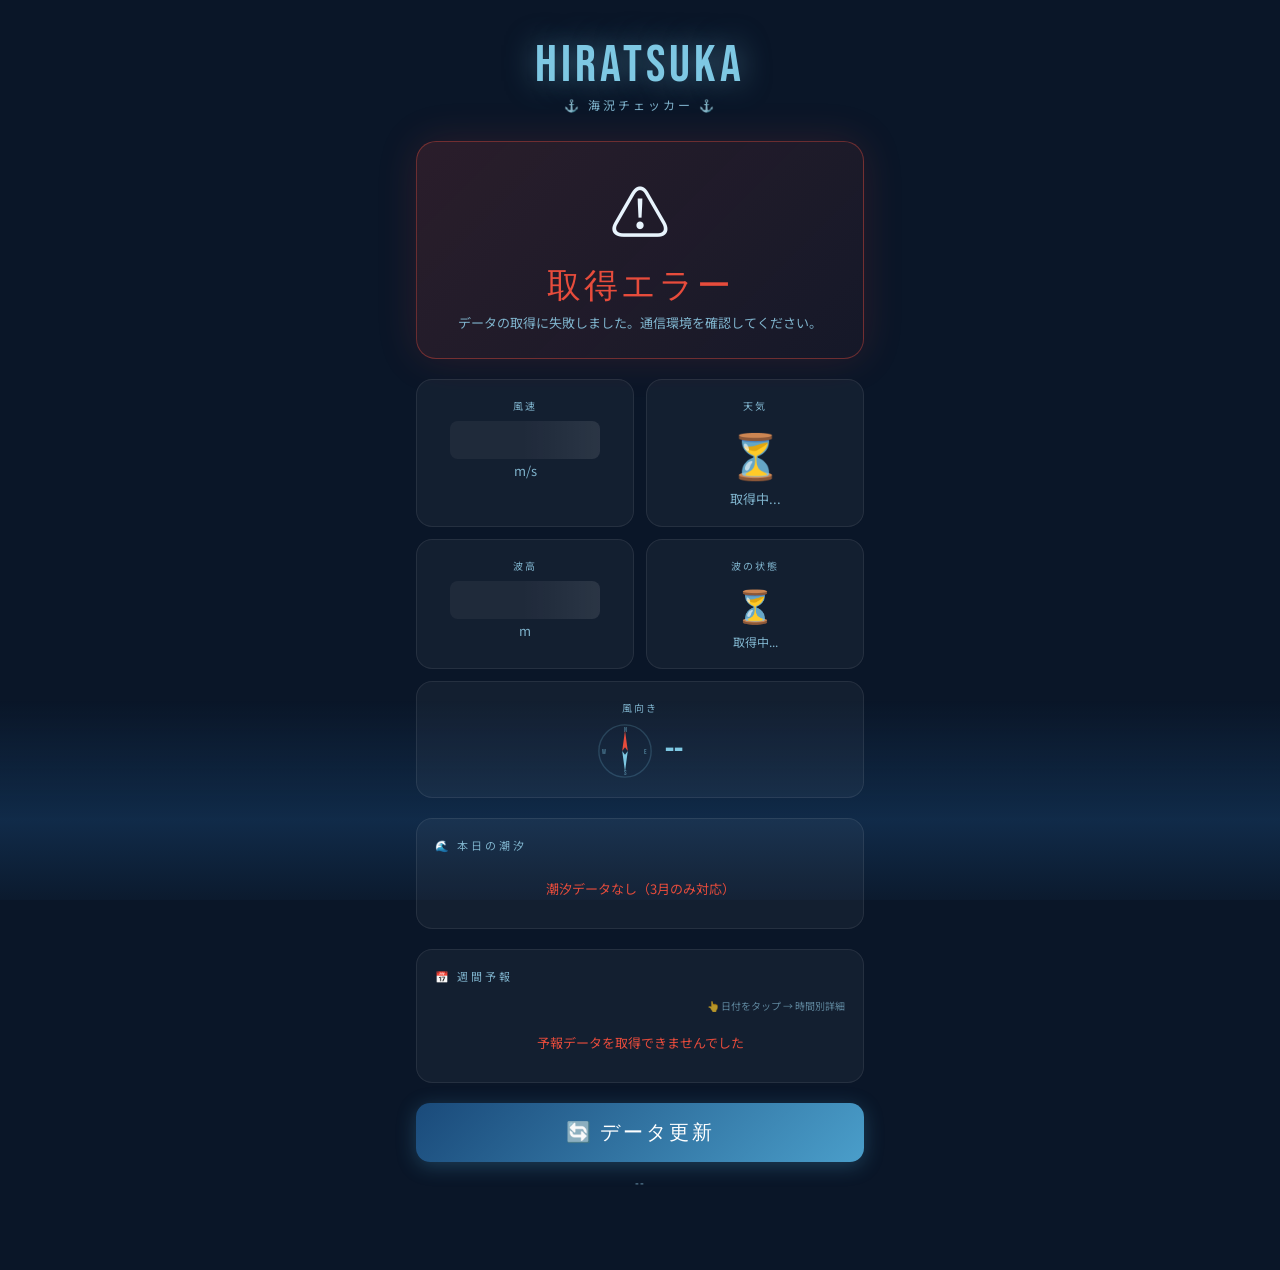
==== hiratsuka-weather.html @ 856305d1 "Add files via upload" ====
<!DOCTYPE html>
<html lang="ja">
<head>
<meta charset="UTF-8">
<meta name="viewport" content="width=device-width, initial-scale=1.0">
<title>平塚 海況チェッカー</title>
<link href="https://fonts.googleapis.com/css2?family=Bebas+Neue&family=Noto+Sans+JP:wght@300;400;700&display=swap" rel="stylesheet">
<style>
  :root {
    --ocean:#0a1628;--deep:#0d2137;--wave:#1a4a7a;--foam:#4a9eca;--sky:#7ec8e3;
    --go:#2ecc71;--warn:#f39c12;--stop:#e74c3c;--text:#e8f4fd;--muted:#7fb3cc;
  }
  *{margin:0;padding:0;box-sizing:border-box}
  body{background:var(--ocean);color:var(--text);font-family:'Noto Sans JP',sans-serif;min-height:100vh;overflow-x:hidden}
  body::before{content:'';position:fixed;bottom:0;left:0;right:0;height:200px;background:linear-gradient(180deg,transparent,var(--wave) 60%,var(--deep));opacity:0.4;animation:wavePulse 4s ease-in-out infinite;pointer-events:none;z-index:0}
  @keyframes wavePulse{0%,100%{transform:translateY(0)}50%{transform:translateY(-15px)}}
  @keyframes float{0%,100%{transform:translateY(0)}50%{transform:translateY(-8px)}}
  .container{max-width:480px;margin:0 auto;padding:24px 16px 80px;position:relative;z-index:1}
  header{text-align:center;margin-bottom:28px;padding-top:16px}
  .title{font-family:'Bebas Neue',cursive;font-size:52px;letter-spacing:4px;color:var(--sky);line-height:1;text-shadow:0 0 30px rgba(126,200,227,0.5)}
  .subtitle{font-size:12px;color:var(--muted);letter-spacing:3px;margin-top:4px}
  .verdict-card{border-radius:20px;padding:24px;margin-bottom:20px;text-align:center;border:1px solid rgba(255,255,255,0.1);transition:all 0.5s}
  .verdict-card.go{background:linear-gradient(135deg,rgba(46,204,113,0.15),rgba(46,204,113,0.05));border-color:rgba(46,204,113,0.4);box-shadow:0 0 40px rgba(46,204,113,0.15)}
  .verdict-card.warn{background:linear-gradient(135deg,rgba(243,156,18,0.15),rgba(243,156,18,0.05));border-color:rgba(243,156,18,0.4);box-shadow:0 0 40px rgba(243,156,18,0.15)}
  .verdict-card.stop{background:linear-gradient(135deg,rgba(231,76,60,0.15),rgba(231,76,60,0.05));border-color:rgba(231,76,60,0.4);box-shadow:0 0 40px rgba(231,76,60,0.15)}
  .verdict-card.loading{background:linear-gradient(135deg,rgba(74,158,202,0.1),rgba(74,158,202,0.05));border-color:rgba(74,158,202,0.3)}
  .verdict-emoji{font-size:60px;display:block;margin-bottom:10px;animation:float 3s ease-in-out infinite}
  .verdict-text{font-family:'Bebas Neue',cursive;font-size:34px;letter-spacing:3px;margin-bottom:4px}
  .verdict-text.go{color:var(--go)}.verdict-text.warn{color:var(--warn)}.verdict-text.stop{color:var(--stop)}
  .verdict-sub{font-size:13px;color:var(--muted);line-height:1.6}
  .data-grid{display:grid;grid-template-columns:1fr 1fr;gap:12px;margin-bottom:20px}
  .data-card{background:rgba(255,255,255,0.04);border:1px solid rgba(255,255,255,0.08);border-radius:16px;padding:18px 14px;text-align:center}
  .data-card.full-width{grid-column:1/-1}
  .data-label{font-size:10px;letter-spacing:2px;text-transform:uppercase;color:var(--muted);margin-bottom:8px}
  .data-value{font-family:'Bebas Neue',cursive;font-size:40px;line-height:1;color:var(--sky)}
  .data-unit{font-size:13px;color:var(--muted);margin-top:2px}
  .weather-icon{font-size:44px;display:block;margin-bottom:4px}
  .weather-desc{font-size:13px;color:var(--muted)}
  .wind-direction-display{display:flex;align-items:center;justify-content:center;gap:12px;margin-top:4px}
  .compass{width:56px;height:56px}
  .compass svg{width:100%;height:100%}
  .direction-name{font-family:'Bebas Neue',cursive;font-size:34px;color:var(--sky)}
  .section{background:rgba(255,255,255,0.04);border:1px solid rgba(255,255,255,0.08);border-radius:16px;padding:18px;margin-bottom:20px}
  .section-title{font-size:11px;letter-spacing:3px;text-transform:uppercase;color:var(--muted);margin-bottom:14px}
  .tide-row{display:flex;align-items:center;justify-content:space-between;padding:9px 0;border-bottom:1px solid rgba(255,255,255,0.05)}
  .tide-row:last-child{border-bottom:none}
  .tide-row.past{opacity:0.35}
  .tide-row.next{background:rgba(126,200,227,0.07);border-radius:10px;padding:9px 8px;margin:0 -8px}
  .tide-time{font-family:'Bebas Neue',cursive;font-size:22px;width:70px;display:flex;align-items:center;gap:5px}
  .next-badge{font-size:10px;background:var(--foam);color:var(--ocean);border-radius:4px;padding:1px 5px;font-family:'Noto Sans JP',sans-serif;font-weight:700}
  .tide-type{font-size:13px;font-weight:700;flex:1;text-align:center}
  .tide-type.high{color:var(--foam)}.tide-type.low{color:var(--muted)}
  .tide-height{font-family:'Bebas Neue',cursive;font-size:24px;color:var(--sky)}
  .tide-unit{font-size:12px;color:var(--muted)}
  .tap-hint{font-size:10px;color:var(--muted);text-align:right;margin-bottom:8px;opacity:0.7}
  .forecast-row{display:flex;align-items:center;padding:11px 10px;border-radius:12px;border-bottom:1px solid rgba(255,255,255,0.05);cursor:pointer;transition:background 0.2s;gap:8px}
  .forecast-row:last-child{border-bottom:none}
  .forecast-row:active,.forecast-row.active{background:rgba(126,200,227,0.1)}
  .forecast-day{font-size:13px;color:var(--text);width:52px;flex-shrink:0;line-height:1.4}
  .forecast-day span{display:block;font-size:10px;color:var(--muted)}
  .forecast-icon{font-size:20px;flex-shrink:0}
  .forecast-winds{flex:1;text-align:center}
  .wind-range{font-family:'Bebas Neue',cursive;font-size:15px;white-space:nowrap}
  .wind-min{color:var(--go)}.wind-max{color:var(--warn)}
  .wind-range-label{font-size:9px;color:var(--muted);margin-top:1px}
  .forecast-badge{font-size:10px;padding:3px 7px;border-radius:20px;font-weight:700;letter-spacing:1px;flex-shrink:0}
  .badge-go{background:rgba(46,204,113,0.2);color:var(--go);border:1px solid rgba(46,204,113,0.3)}
  .badge-warn{background:rgba(243,156,18,0.2);color:var(--warn);border:1px solid rgba(243,156,18,0.3)}
  .badge-stop{background:rgba(231,76,60,0.2);color:var(--stop);border:1px solid rgba(231,76,60,0.3)}
  .modal-overlay{display:none;position:fixed;inset:0;background:rgba(0,0,0,0.75);z-index:100;align-items:flex-end;justify-content:center;backdrop-filter:blur(4px)}
  .modal-overlay.open{display:flex}
  .modal{background:linear-gradient(180deg,#0d2137,#0a1628);border:1px solid rgba(126,200,227,0.2);border-radius:24px 24px 0 0;width:100%;max-width:480px;max-height:85vh;overflow-y:auto;padding:24px 20px 40px;animation:slideUp 0.3s ease}
  @keyframes slideUp{from{transform:translateY(100%)}to{transform:translateY(0)}}
  .modal-header{display:flex;justify-content:space-between;align-items:center;margin-bottom:20px}
  .modal-title{font-family:'Bebas Neue',cursive;font-size:28px;color:var(--sky);letter-spacing:2px}
  .modal-close{font-size:20px;cursor:pointer;color:var(--muted);background:rgba(255,255,255,0.08);border:none;border-radius:50%;width:36px;height:36px;display:flex;align-items:center;justify-content:center}
  .modal-section-title{font-size:10px;letter-spacing:3px;color:var(--muted);text-transform:uppercase;margin:16px 0 10px}
  .hourly-grid{display:grid;grid-template-columns:repeat(4,1fr);gap:8px}
  .hourly-item{background:rgba(255,255,255,0.05);border-radius:10px;padding:8px 4px;text-align:center}
  .hourly-item.ok{border:1px solid rgba(46,204,113,0.35)}
  .hourly-item.caution{border:1px solid rgba(243,156,18,0.35)}
  .hourly-item.ng{border:1px solid rgba(231,76,60,0.35)}
  .hourly-time{font-size:10px;color:var(--muted);margin-bottom:3px}
  .hourly-wind{font-family:'Bebas Neue',cursive;font-size:18px}
  .hourly-wind.ok{color:var(--go)}.hourly-wind.caution{color:var(--warn)}.hourly-wind.ng{color:var(--stop)}
  .refresh-btn{width:100%;background:linear-gradient(135deg,var(--wave),var(--foam));border:none;border-radius:14px;padding:16px;color:white;font-family:'Bebas Neue',cursive;font-size:20px;letter-spacing:3px;cursor:pointer;transition:all 0.3s;box-shadow:0 4px 20px rgba(74,158,202,0.3)}
  .refresh-btn:hover{transform:translateY(-2px);box-shadow:0 8px 30px rgba(74,158,202,0.4)}
  .last-update{text-align:center;font-size:11px;color:var(--muted);margin-top:12px;letter-spacing:1px}
  .loading-dots::after{content:'';animation:dots 1.5s infinite}
  @keyframes dots{0%{content:''}33%{content:'.'}66%{content:'..'}100%{content:'...'}}
  .skeleton{background:linear-gradient(90deg,rgba(255,255,255,0.05) 25%,rgba(255,255,255,0.1) 50%,rgba(255,255,255,0.05) 75%);background-size:200% 100%;animation:shimmer 1.5s infinite;border-radius:8px;height:38px;width:80%;margin:0 auto}
  @keyframes shimmer{0%{background-position:200% 0}100%{background-position:-200% 0}}
  .error-msg{text-align:center;color:var(--stop);font-size:13px;padding:12px}
</style>
</head>
<body>
<div class="container">
  <header>
    <div class="title">HIRATSUKA</div>
    <div class="subtitle">⚓ 海況チェッカー ⚓</div>
  </header>
  <div class="verdict-card loading" id="verdictCard">
    <span class="verdict-emoji" id="verdictEmoji">🌊</span>
    <div class="verdict-text" id="verdictText" style="color:var(--sky)">読み込み中<span class="loading-dots"></span></div>
    <div class="verdict-sub" id="verdictSub">気象データを取得しています</div>
  </div>
  <div class="data-grid">
    <div class="data-card">
      <div class="data-label">風速</div>
      <div class="data-value" id="windSpeed"><div class="skeleton"></div></div>
      <div class="data-unit">m/s</div>
    </div>
    <div class="data-card">
      <div class="data-label">天気</div>
      <span class="weather-icon" id="weatherIcon">⏳</span>
      <div class="weather-desc" id="weatherDesc">取得中...</div>
    </div>
    <div class="data-card">
      <div class="data-label">波高</div>
      <div class="data-value" id="waveHeight"><div class="skeleton"></div></div>
      <div class="data-unit">m</div>
    </div>
    <div class="data-card">
      <div class="data-label">波の状態</div>
      <div style="font-size:32px;margin:6px 0" id="waveIcon">⏳</div>
      <div class="data-unit" id="waveDesc" style="font-size:12px">取得中...</div>
    </div>
    <div class="data-card full-width">
      <div class="data-label">風向き</div>
      <div class="wind-direction-display">
        <div class="compass">
          <svg viewBox="0 0 60 60">
            <circle cx="30" cy="30" r="28" fill="none" stroke="rgba(126,200,227,0.2)" stroke-width="1.5"/>
            <text x="30" y="10" text-anchor="middle" fill="rgba(126,200,227,0.5)" font-size="7" font-family="Bebas Neue">N</text>
            <text x="30" y="56" text-anchor="middle" fill="rgba(126,200,227,0.5)" font-size="7" font-family="Bebas Neue">S</text>
            <text x="8" y="33" text-anchor="middle" fill="rgba(126,200,227,0.5)" font-size="7" font-family="Bebas Neue">W</text>
            <text x="52" y="33" text-anchor="middle" fill="rgba(126,200,227,0.5)" font-size="7" font-family="Bebas Neue">E</text>
            <g id="compassArrow" transform="rotate(0,30,30)">
              <polygon points="30,8 33,30 30,26 27,30" fill="var(--stop)"/>
              <polygon points="30,52 33,30 30,34 27,30" fill="var(--sky)"/>
            </g>
          </svg>
        </div>
        <div class="direction-name" id="windDir">--</div>
      </div>
    </div>
  </div>
  <div class="section">
    <div class="section-title">🌊 本日の潮汐</div>
    <div id="tideList"><div style="text-align:center;color:var(--muted);font-size:13px;padding:16px;">計算中...</div></div>
  </div>
  <div class="section">
    <div class="section-title">📅 週間予報</div>
    <div class="tap-hint">👆 日付をタップ → 時間別詳細</div>
    <div id="forecastList"><div style="text-align:center;color:var(--muted);font-size:13px;padding:16px;">読み込み中<span class="loading-dots"></span></div></div>
  </div>
  <button class="refresh-btn" onclick="fetchWeather()">🔄 データ更新</button>
  <div class="last-update" id="lastUpdate">--</div>
</div>

<div class="modal-overlay" id="modalOverlay" onclick="closeModal(event)">
  <div class="modal">
    <div class="modal-header">
      <div class="modal-title" id="modalTitle">詳細</div>
      <button class="modal-close" onclick="closeModalDirect()">✕</button>
    </div>
    <div id="modalContent"></div>
  </div>
</div>

<script>
const LAT=35.3261, LON=139.3445;
const DAYS_JP=['日','月','火','水','木','金','土'];
const WIND_DIR_JP=['北','北北東','北東','東北東','東','東南東','南東','南南東','南','南南西','南西','西南西','西','西北西','北西','北北西'];
const WMO={
  0:['☀️','快晴'],1:['🌤️','ほぼ晴れ'],2:['⛅','曇り時々晴れ'],3:['☁️','曇り'],
  45:['🌫️','霧'],48:['🌫️','霧'],51:['🌦️','霧雨'],53:['🌧️','霧雨'],55:['🌧️','強霧雨'],
  61:['🌦️','小雨'],63:['🌧️','雨'],65:['🌧️','大雨'],71:['🌨️','小雪'],73:['❄️','雪'],75:['❄️','大雪'],
  80:['🌦️','にわか雨'],81:['🌧️','にわか雨'],82:['⛈️','強にわか雨'],95:['⛈️','雷雨'],96:['⛈️','雷雨'],99:['⛈️','激しい雷雨']
};
const TIDES={
  '2026-03-01':[{t:'04:54',h:1.3,y:'high'},{t:'10:12',h:0.8,y:'low'},{t:'15:10',h:1.2,y:'high'},{t:'22:12',h:0.1,y:'low'}],
  '2026-03-02':[{t:'05:05',h:1.3,y:'high'},{t:'10:34',h:0.7,y:'low'},{t:'15:56',h:1.3,y:'high'},{t:'22:42',h:0.1,y:'low'}],
  '2026-03-03':[{t:'05:17',h:1.3,y:'high'},{t:'10:56',h:0.6,y:'low'},{t:'16:36',h:1.3,y:'high'},{t:'23:09',h:0.2,y:'low'}],
  '2026-03-04':[{t:'05:30',h:1.3,y:'high'},{t:'11:19',h:0.5,y:'low'},{t:'17:13',h:1.4,y:'high'},{t:'23:33',h:0.2,y:'low'}],
  '2026-03-05':[{t:'05:46',h:1.4,y:'high'},{t:'11:46',h:0.3,y:'low'},{t:'17:51',h:1.4,y:'high'},{t:'23:56',h:0.3,y:'low'}],
  '2026-03-06':[{t:'06:04',h:1.4,y:'high'},{t:'12:16',h:0.3,y:'low'},{t:'18:29',h:1.3,y:'high'}],
  '2026-03-07':[{t:'00:19',h:0.4,y:'low'},{t:'06:26',h:1.4,y:'high'},{t:'12:50',h:0.2,y:'low'},{t:'19:11',h:1.3,y:'high'}],
  '2026-03-08':[{t:'00:42',h:0.5,y:'low'},{t:'06:50',h:1.4,y:'high'},{t:'13:29',h:0.2,y:'low'},{t:'19:58',h:1.2,y:'high'}],
  '2026-03-09':[{t:'01:03',h:0.7,y:'low'},{t:'07:16',h:1.4,y:'high'},{t:'14:15',h:0.2,y:'low'},{t:'20:57',h:1.0,y:'high'}],
  '2026-03-10':[{t:'01:18',h:0.8,y:'low'},{t:'07:43',h:1.3,y:'high'},{t:'15:15',h:0.3,y:'low'},{t:'22:35',h:0.9,y:'high'}],
  '2026-03-11':[{t:'01:07',h:0.9,y:'low'},{t:'08:11',h:1.3,y:'high'},{t:'16:49',h:0.3,y:'low'}],
  '2026-03-12':[{t:'08:41',h:1.2,y:'high'},{t:'18:47',h:0.3,y:'low'}],
  '2026-03-13':[{t:'04:20',h:1.1,y:'high'},{t:'10:55',h:1.1,y:'high'},{t:'20:08',h:0.3,y:'low'}],
  '2026-03-14':[{t:'04:12',h:1.2,y:'high'},{t:'09:25',h:0.9,y:'low'},{t:'13:32',h:1.1,y:'high'},{t:'21:02',h:0.2,y:'low'}],
  '2026-03-15':[{t:'04:21',h:1.2,y:'high'},{t:'09:49',h:0.8,y:'low'},{t:'14:48',h:1.2,y:'high'},{t:'21:42',h:0.2,y:'low'}],
  '2026-03-16':[{t:'04:32',h:1.3,y:'high'},{t:'10:11',h:0.7,y:'low'},{t:'15:37',h:1.2,y:'high'},{t:'22:15',h:0.2,y:'low'}],
  '2026-03-17':[{t:'04:45',h:1.3,y:'high'},{t:'10:32',h:0.5,y:'low'},{t:'16:18',h:1.3,y:'high'},{t:'22:43',h:0.2,y:'low'}],
  '2026-03-18':[{t:'04:57',h:1.3,y:'high'},{t:'10:55',h:0.4,y:'low'},{t:'16:55',h:1.4,y:'high'},{t:'23:07',h:0.3,y:'low'}],
  '2026-03-19':[{t:'05:12',h:1.3,y:'high'},{t:'11:20',h:0.3,y:'low'},{t:'17:31',h:1.4,y:'high'},{t:'23:30',h:0.4,y:'low'}],
  '2026-03-20':[{t:'05:29',h:1.4,y:'high'},{t:'11:47',h:0.2,y:'low'},{t:'18:08',h:1.4,y:'high'},{t:'23:52',h:0.5,y:'low'}],
  '2026-03-21':[{t:'05:50',h:1.4,y:'high'},{t:'12:19',h:0.1,y:'low'},{t:'18:47',h:1.3,y:'high'}],
  '2026-03-22':[{t:'00:14',h:0.6,y:'low'},{t:'06:13',h:1.4,y:'high'},{t:'12:54',h:0.1,y:'low'},{t:'19:30',h:1.2,y:'high'}],
  '2026-03-23':[{t:'00:35',h:0.7,y:'low'},{t:'06:38',h:1.4,y:'high'},{t:'13:35',h:0.1,y:'low'},{t:'20:21',h:1.1,y:'high'}],
  '2026-03-24':[{t:'00:55',h:0.8,y:'low'},{t:'07:05',h:1.4,y:'high'},{t:'14:24',h:0.2,y:'low'},{t:'21:33',h:1.0,y:'high'}],
  '2026-03-25':[{t:'01:05',h:0.9,y:'low'},{t:'07:32',h:1.3,y:'high'},{t:'15:33',h:0.3,y:'low'}],
  '2026-03-26':[{t:'07:59',h:1.2,y:'high'},{t:'17:24',h:0.3,y:'low'}],
  '2026-03-27':[{t:'04:01',h:1.1,y:'high'},{t:'19:10',h:0.3,y:'low'}],
  '2026-03-28':[{t:'03:35',h:1.2,y:'high'},{t:'08:57',h:0.9,y:'low'},{t:'12:38',h:1.0,y:'high'},{t:'20:19',h:0.3,y:'low'}],
  '2026-03-29':[{t:'03:43',h:1.2,y:'high'},{t:'09:21',h:0.8,y:'low'},{t:'14:18',h:1.1,y:'high'},{t:'21:07',h:0.3,y:'low'}],
  '2026-03-30':[{t:'03:57',h:1.2,y:'high'},{t:'09:45',h:0.6,y:'low'},{t:'15:16',h:1.2,y:'high'},{t:'21:45',h:0.3,y:'low'}],
  '2026-03-31':[{t:'04:10',h:1.3,y:'high'},{t:'10:08',h:0.5,y:'low'},{t:'15:59',h:1.3,y:'high'},{t:'22:15',h:0.3,y:'low'}],
};

let hourlyCache={};

function dk(d){return `${d.getFullYear()}-${String(d.getMonth()+1).padStart(2,'0')}-${String(d.getDate()).padStart(2,'0')}`}
function todayKey(){return dk(new Date())}
function wClass(s){return s<=3?'ok':s<=6?'caution':'ng'}

function wJudge(s){
  if(s<=3) return {cls:'go',badge:'badge-go',label:'出航OK',emoji:'⛵',text:'出航OK！',sub:`風速${s.toFixed(1)}m/s — 凪いでます。最高の一日を！`};
  if(s<=6) return {cls:'warn',badge:'badge-warn',label:'要判断',emoji:'🤔',text:'要注意',sub:`風速${s.toFixed(1)}m/s — やや風あり。経験と判断次第です。`};
  return {cls:'stop',badge:'badge-stop',label:'出航NG',emoji:'🚫',text:'出航NG',sub:`風速${s.toFixed(1)}m/s — 今日は陸でのんびりしましょう。`};
}

function waveJudge(h){
  if(h<=0.5) return {cls:'go',label:'穏やか',icon:'🌊'};
  if(h<=1.0) return {cls:'warn',label:'やや波あり',icon:'🌊'};
  return {cls:'stop',label:'高波注意',icon:'⚠️'};
}

function combinedJudge(wind, wave){
  const wj=wJudge(wind);
  if(wave===null) return wj;
  const vj=waveJudge(wave);
  const rank={go:0,warn:1,stop:2};
  if(rank[vj.cls]>rank[wj.cls]){
    return {
      cls:vj.cls, badge:'badge-'+vj.cls,
      label:vj.cls==='stop'?'出航NG':vj.cls==='warn'?'要判断':'出航OK',
      emoji:vj.cls==='stop'?'🚫':vj.cls==='warn'?'🤔':'⛵',
      text:vj.cls==='stop'?'出航NG':vj.cls==='warn'?'要注意':'出航OK！',
      sub:`風速${wind.toFixed(1)}m/s・波高${wave.toFixed(1)}m — ${vj.cls==='stop'?'高波警報！今日は陸でのんびりしましょう。':'波がやや高め。経験と判断次第です。'}`
    };
  }
  return {...wj, sub:`風速${wind.toFixed(1)}m/s・波高${wave.toFixed(1)}m — ${wj.cls==='go'?'凪いでます。最高の一日を！':wj.cls==='warn'?'やや風あり。経験と判断次第です。':'今日は陸でのんびりしましょう。'}`};
}

function renderTodayTides(){
  const key=todayKey(), tides=TIDES[key], el=document.getElementById('tideList');
  if(!tides){el.innerHTML='<div class="error-msg">潮汐データなし（3月のみ対応）</div>';return;}
  const now=new Date(), nowMin=now.getHours()*60+now.getMinutes();
  let next=null;
  for(const t of tides){const[h,m]=t.t.split(':').map(Number);if(h*60+m>nowMin){next=t;break;}}
  el.innerHTML=tides.map(tide=>{
    const[h,m]=tide.t.split(':').map(Number),tMin=h*60+m;
    const past=tMin<nowMin,isNext=next&&tide.t===next.t,hi=tide.y==='high';
    return `<div class="tide-row ${past?'past':''} ${isNext?'next':''}">
      <div class="tide-time">${tide.t}${isNext?'<span class="next-badge">次</span>':''}</div>
      <div class="tide-type ${hi?'high':'low'}">${hi?'▲ 満潮':'▽ 干潮'}</div>
      <div class="tide-height">${tide.h.toFixed(1)}<span class="tide-unit">m</span></div>
    </div>`;
  }).join('');
}

function openDetail(dateStr,label){
  document.getElementById('modalTitle').textContent=label;
  let html='';
  const hourly=hourlyCache[dateStr];
  if(hourly&&hourly.length){
    html+=`<div class="modal-section-title">💨 時間ごとの風速</div><div class="hourly-grid">`;
    html+=hourly.map(item=>{
      const cls=wClass(item.w), w=WMO[item.c]||['🌡️',''];
      return `<div class="hourly-item ${cls}">
        <div class="hourly-time">${item.h}時</div>
        <div style="font-size:14px">${w[0]}</div>
        <div class="hourly-wind ${cls}">${item.w.toFixed(1)}</div>
        <div style="font-size:9px;color:var(--muted)">m/s</div>
      </div>`;
    }).join('');
    html+='</div>';
  } else {
    html+='<div class="modal-section-title">💨 時間ごとの風速</div><div class="error-msg">データなし</div>';
  }
  const tides=TIDES[dateStr];
  if(tides){
    html+='<div class="modal-section-title">🌊 潮汐</div>';
    html+=tides.map(tide=>{
      const hi=tide.y==='high';
      return `<div class="tide-row">
        <div class="tide-time">${tide.t}</div>
        <div class="tide-type ${hi?'high':'low'}">${hi?'▲ 満潮':'▽ 干潮'}</div>
        <div class="tide-height">${tide.h.toFixed(1)}<span class="tide-unit">m</span></div>
      </div>`;
    }).join('');
  } else {
    html+='<div class="modal-section-title">🌊 潮汐</div><div class="error-msg">潮汐データなし（3月のみ対応）</div>';
  }
  document.getElementById('modalContent').innerHTML=html;
  document.getElementById('modalOverlay').classList.add('open');
}

function selectDay(el,dateStr,label){
  document.querySelectorAll('.forecast-row.active').forEach(r=>r.classList.remove('active'));
  el.classList.add('active');
  openDetail(dateStr,label);
}
function closeModal(e){if(e.target===document.getElementById('modalOverlay'))closeModalDirect();}
function closeModalDirect(){
  document.getElementById('modalOverlay').classList.remove('open');
  document.querySelectorAll('.forecast-row.active').forEach(r=>r.classList.remove('active'));
}

async function fetchWeather(){
  const btn=document.querySelector('.refresh-btn');
  btn.disabled=true; btn.textContent='取得中...';
  const now=new Date();
  try{
    // 天気API
    const res=await fetch(`https://api.open-meteo.com/v1/forecast?latitude=${LAT}&longitude=${LON}&current=wind_speed_10m,wind_direction_10m,weather_code&hourly=wind_speed_10m,wind_direction_10m,weather_code&wind_speed_unit=ms&forecast_days=7&timezone=Asia%2FTokyo`);
    if(!res.ok) throw new Error('weather API error');
    const data=await res.json();

    // 波高API（現在値＋週間データ、失敗してもOK）
    let waveH=null;
    let waveByDay={};
    try{
      const ctrl=new AbortController();
      const tid=setTimeout(()=>ctrl.abort(),5000);
      const mRes=await fetch(`https://marine-api.open-meteo.com/v1/marine?latitude=${LAT}&longitude=${LON}&current=wave_height&hourly=wave_height&forecast_days=7&timezone=Asia%2FTokyo`,{signal:ctrl.signal});
      clearTimeout(tid);
      if(mRes.ok){
        const mData=await mRes.json();
        waveH=mData.current?.wave_height??null;
        // 日ごとの最大波高を集計
        if(mData.hourly){
          const mht=mData.hourly.time, mhw=mData.hourly.wave_height;
          for(let i=0;i<mht.length;i++){
            const d=dk(new Date(mht[i]));
            if(mhw[i]!==null){
              if(!waveByDay[d]) waveByDay[d]=[];
              waveByDay[d].push(mhw[i]);
            }
          }
        }
      }
    }catch(e){waveH=null;}

    const cur=data.current;
    const j=combinedJudge(cur.wind_speed_10m, waveH);
    const dirIdx=Math.round(cur.wind_direction_10m/22.5)%16;
    const w=WMO[cur.weather_code]||['🌡️','不明'];
    const wv=waveH!==null?waveJudge(waveH):null;

    document.getElementById('verdictCard').className=`verdict-card ${j.cls}`;
    document.getElementById('verdictEmoji').textContent=j.emoji;
    const vt=document.getElementById('verdictText'); vt.textContent=j.text; vt.className=`verdict-text ${j.cls}`;
    document.getElementById('verdictSub').textContent=j.sub;
    document.getElementById('windSpeed').textContent=cur.wind_speed_10m.toFixed(1);
    document.getElementById('weatherIcon').textContent=w[0];
    document.getElementById('weatherDesc').textContent=w[1];
    document.getElementById('compassArrow').setAttribute('transform',`rotate(${cur.wind_direction_10m},30,30)`);
    document.getElementById('windDir').textContent=WIND_DIR_JP[dirIdx];
    document.getElementById('waveHeight').textContent=waveH!==null?waveH.toFixed(1):'--';
    document.getElementById('waveIcon').textContent=wv?wv.icon:'🌊';
    document.getElementById('waveDesc').textContent=wv?wv.label:'取得できず';

    // 時間別キャッシュ
    hourlyCache={};
    const ht=data.hourly.time, hw=data.hourly.wind_speed_10m, hc=data.hourly.weather_code;
    for(let i=0;i<ht.length;i++){
      const t=new Date(ht[i]), d=dk(t);
      if(!hourlyCache[d]) hourlyCache[d]=[];
      hourlyCache[d].push({h:t.getHours(),w:hw[i],c:hc[i]});
    }

    // 週間予報
    const dayMap={};
    for(let i=0;i<ht.length;i++){
      const t=new Date(ht[i]), d=dk(t);
      if(!dayMap[d]) dayMap[d]={date:t,winds:[],codes:[]};
      dayMap[d].winds.push(hw[i]); dayMap[d].codes.push(hc[i]);
    }

    const fHtml=Object.entries(dayMap).map(([d,val])=>{
      const minW=Math.min(...val.winds), maxW=Math.max(...val.winds);
      const domC=val.codes.sort((a,b)=>val.codes.filter(v=>v===b).length-val.codes.filter(v=>v===a).length)[0];
      const ww=WMO[domC]||['🌡️',''];
      // 波高データがあれば最大波高で複合判定
      const dayWaves=waveByDay[d];
      const maxWave=dayWaves&&dayWaves.length?Math.max(...dayWaves):null;
      const jj=combinedJudge(maxW, maxWave);
      const dd=val.date;
      const isToday=d===todayKey();
      const dow=isToday?'今日':DAYS_JP[dd.getDay()]+'曜';
      const label=`${dd.getMonth()+1}/${dd.getDate()}（${dow}）`;
      const waveStr=maxWave!==null?` 波${maxWave.toFixed(1)}m`:'';
      return `<div class="forecast-row" onclick="selectDay(this,'${d}','${label}')">
        <div class="forecast-day">${dd.getMonth()+1}/${dd.getDate()}<span>${dow}</span></div>
        <div class="forecast-icon">${ww[0]}</div>
        <div class="forecast-winds">
          <div class="wind-range"><span class="wind-min">${minW.toFixed(1)}</span><span style="color:var(--muted);font-size:11px"> ～ </span><span class="wind-max">${maxW.toFixed(1)} m/s</span></div>
          <div class="wind-range-label">風速最小～最大${waveStr}</div>
        </div>
        <div class="forecast-badge ${jj.badge}">${jj.label}</div>
      </div>`;
    }).join('');

    document.getElementById('forecastList').innerHTML=fHtml||'<div class="error-msg">予報データなし</div>';
    document.getElementById('lastUpdate').textContent=`最終更新: ${now.toLocaleTimeString('ja-JP',{hour:'2-digit',minute:'2-digit'})}`;

  }catch(e){
    document.getElementById('verdictCard').className='verdict-card stop';
    document.getElementById('verdictEmoji').textContent='⚠️';
    const vt=document.getElementById('verdictText'); vt.textContent='取得エラー'; vt.style.color='var(--stop)';
    document.getElementById('verdictSub').textContent='データの取得に失敗しました。通信環境を確認してください。';
    document.getElementById('forecastList').innerHTML='<div class="error-msg">予報データを取得できませんでした</div>';
  }
  btn.disabled=false; btn.textContent='🔄 データ更新';
}

fetchWeather();
renderTodayTides();
setInterval(fetchWeather,10*60*1000);
</script>
</body>
</html>
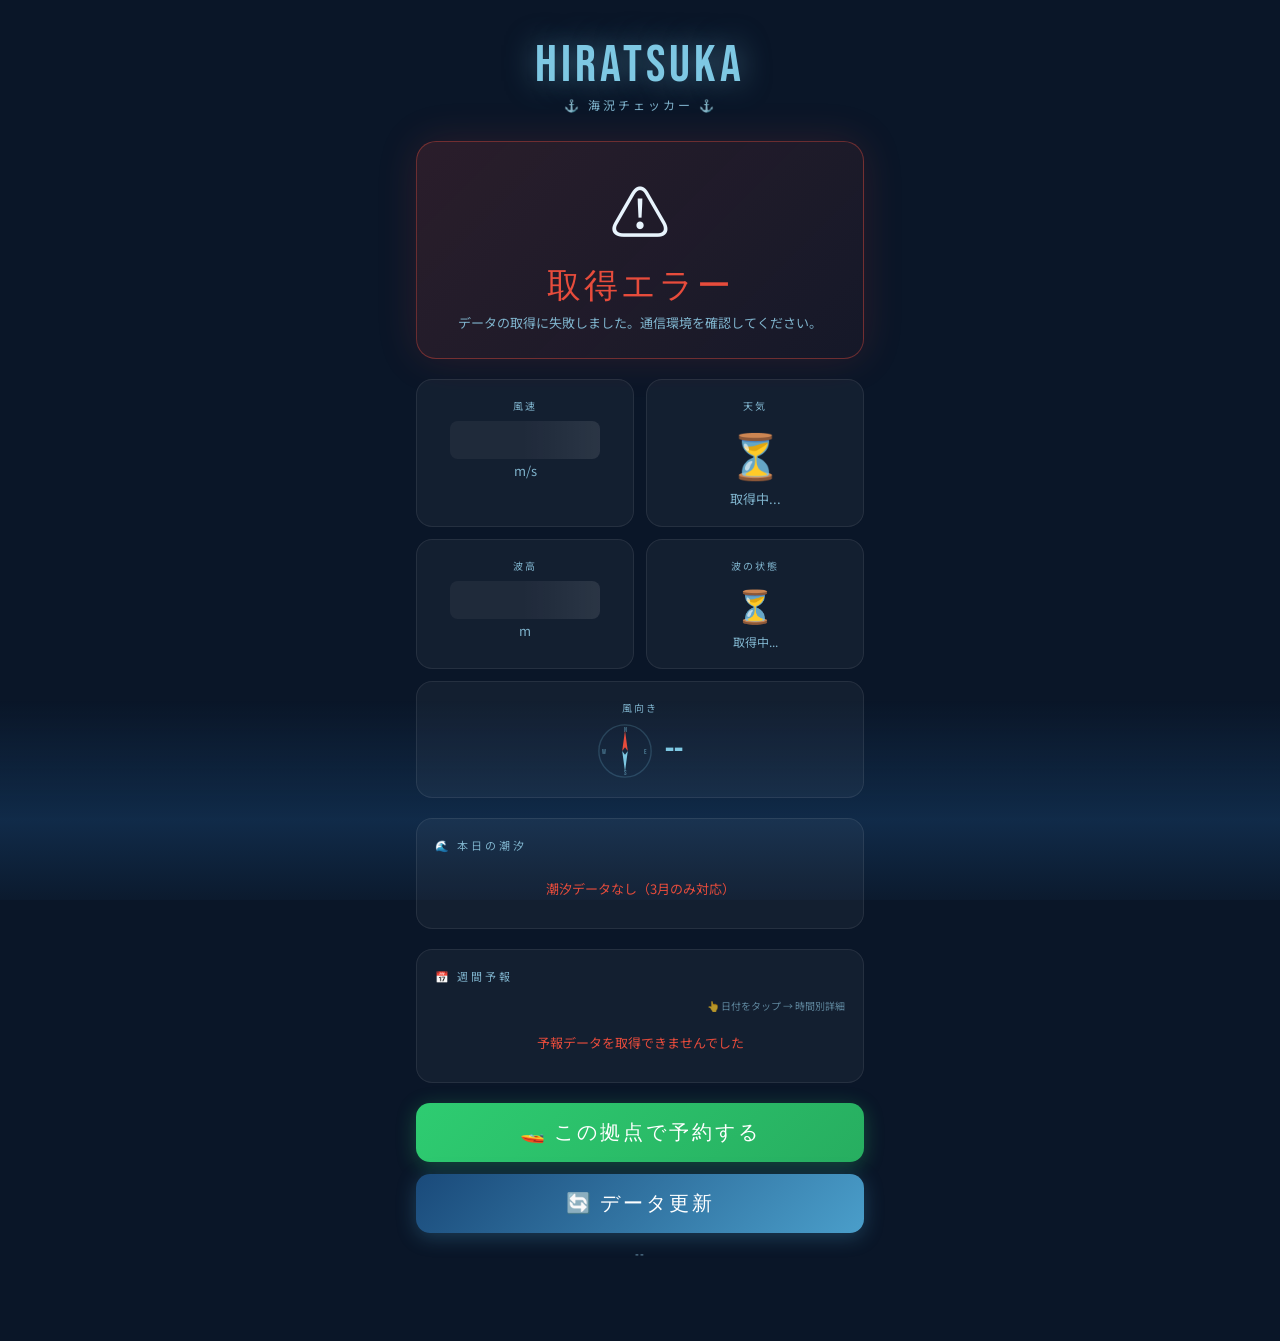
==== commit 63b78262: "Add files via upload" ====
--- a/hiratsuka-weather.html
+++ b/hiratsuka-weather.html
@@ -83,6 +83,8 @@
   .hourly-time{font-size:10px;color:var(--muted);margin-bottom:3px}
   .hourly-wind{font-family:'Bebas Neue',cursive;font-size:18px}
   .hourly-wind.ok{color:var(--go)}.hourly-wind.caution{color:var(--warn)}.hourly-wind.ng{color:var(--stop)}
+  .reserve-btn{width:100%;background:linear-gradient(135deg,#2ecc71,#27ae60);border:none;border-radius:14px;padding:16px;color:white;font-family:'Bebas Neue',cursive;font-size:20px;letter-spacing:3px;cursor:pointer;transition:all 0.3s;box-shadow:0 4px 20px rgba(46,204,113,0.3);margin-bottom:12px;display:block;text-align:center;text-decoration:none}
+  .reserve-btn:hover{transform:translateY(-2px);box-shadow:0 8px 30px rgba(46,204,113,0.4)}
   .refresh-btn{width:100%;background:linear-gradient(135deg,var(--wave),var(--foam));border:none;border-radius:14px;padding:16px;color:white;font-family:'Bebas Neue',cursive;font-size:20px;letter-spacing:3px;cursor:pointer;transition:all 0.3s;box-shadow:0 4px 20px rgba(74,158,202,0.3)}
   .refresh-btn:hover{transform:translateY(-2px);box-shadow:0 8px 30px rgba(74,158,202,0.4)}
   .last-update{text-align:center;font-size:11px;color:var(--muted);margin-top:12px;letter-spacing:1px}
@@ -154,6 +156,7 @@
     <div class="tap-hint">👆 日付をタップ → 時間別詳細</div>
     <div id="forecastList"><div style="text-align:center;color:var(--muted);font-size:13px;padding:16px;">読み込み中<span class="loading-dots"></span></div></div>
   </div>
+  <a class="reserve-btn" href="https://sea-style-m.yamaha-motor.co.jp/Member/Login/" target="_blank">🚤 この拠点で予約する</a>
   <button class="refresh-btn" onclick="fetchWeather()">🔄 データ更新</button>
   <div class="last-update" id="lastUpdate">--</div>
 </div>
